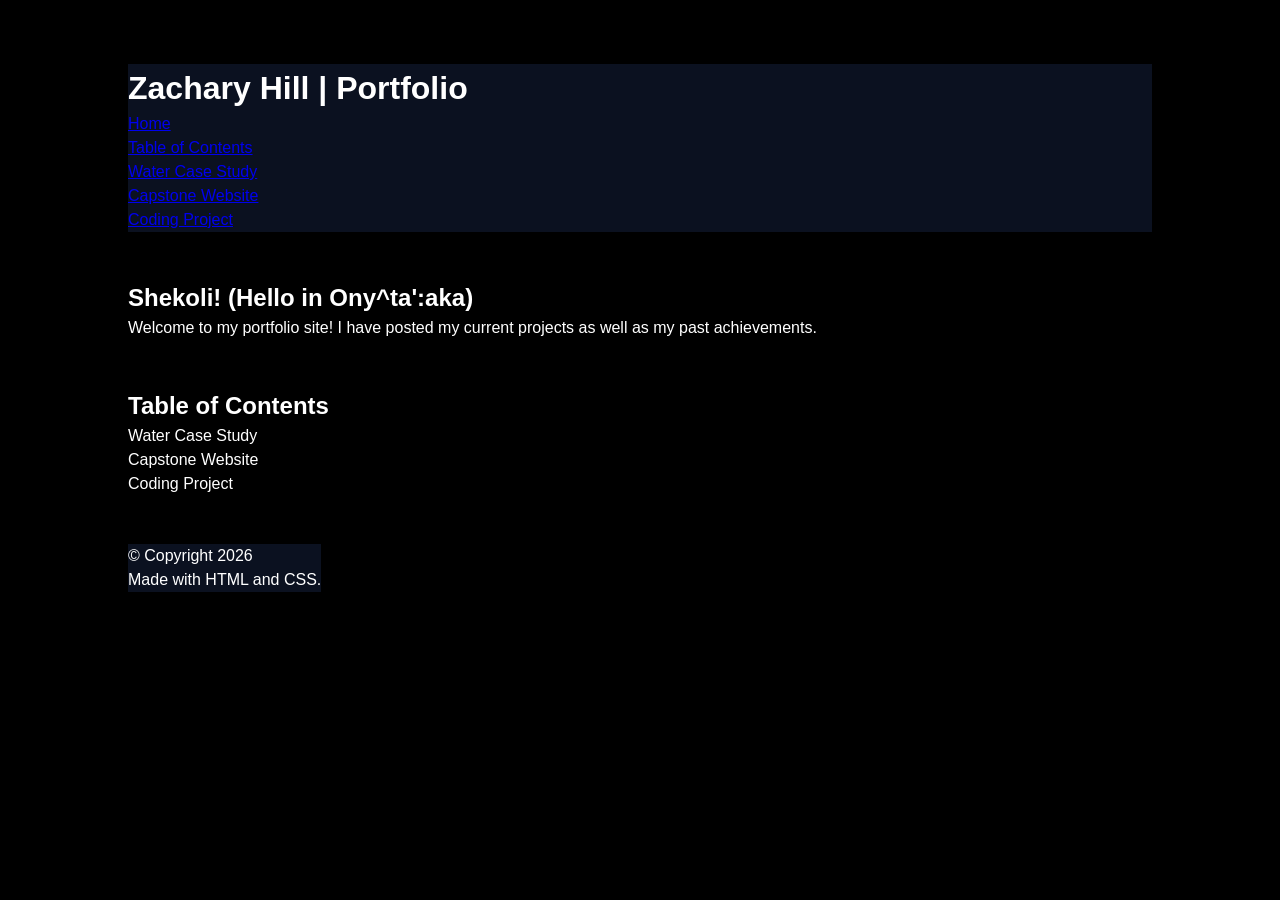
==== index.html @ ecf528c7 "add css and more content" ====
<!-- Portfolio website -->
<!DOCTYPE html>
<html lang="en">

<head>
  <meta charset="utf-8">
  <meta name="viewport" content="width=device-width, initial-scale=1.0">
  <link rel="stylesheet" href="./style.css">
  <title>Zachary Hill</title>
</head>


<body class="">
  <header>
    <h1>Zachary Hill | Portfolio</h1>
    <nav>
      <ul>
        <li><a href="#">Home</a></li>
        <li><a href="#table">Table of Contents</a></li>
        <li><a href="#water">Water Case Study</a></li>
        <li><a href="#capstone">Capstone Website</a></li>
        <li><a href="#code">Coding Project</a></li>
      </ul>
    </nav>
  </header>

  <main>
    <!-- cover page -->
    <!-- table of contents -->
    <!-- projects, include case study and coding project -->
    <section>
      <h2>Shekoli! (Hello in Ony^ta':aka)</h2>
      <p>Welcome to my portfolio site! I have posted my current projects as well as my past achievements.</p>
    </section>
    <section>
      <h2>Table of Contents</h2>
      <ul>
        <li>Water Case Study</li>
        <li>Capstone Website</li>
        <li>Coding Project</li>
        
      </ul>
    </section>
    <section>
      <h2></h2>
    </section>
  </main>

  <footer class="inline">
    <p>&copy; Copyright 2026</p>
    <p>Made with HTML and CSS.</p>
  </footer>
</body>

</html>
---- style.css ----
/* portfolio CSS file 
 *
 *
 * */

/* reset */
* {
  margin: 0;
  padding: 0;
}

/* troubleshooting class */
.el {
  border: 2px solid red;
}

/* Clean up Nav Bar */
ul {
  list-style-type: none;
}

/* layout and design */

body {
  background-color: black;
  color: white;
  font-family: "Helvetica", "Arial", sans-serif;
  line-height: 1.5;
  padding: 4em 1em;
  margin: 0 auto;
  max-width: 80vw;
}

h2 {
  margin-top: 1em;
  padding-top: 1em;
}

header, footer {
  background: #0b1120;
}

footer {
  display: inline-block;
}
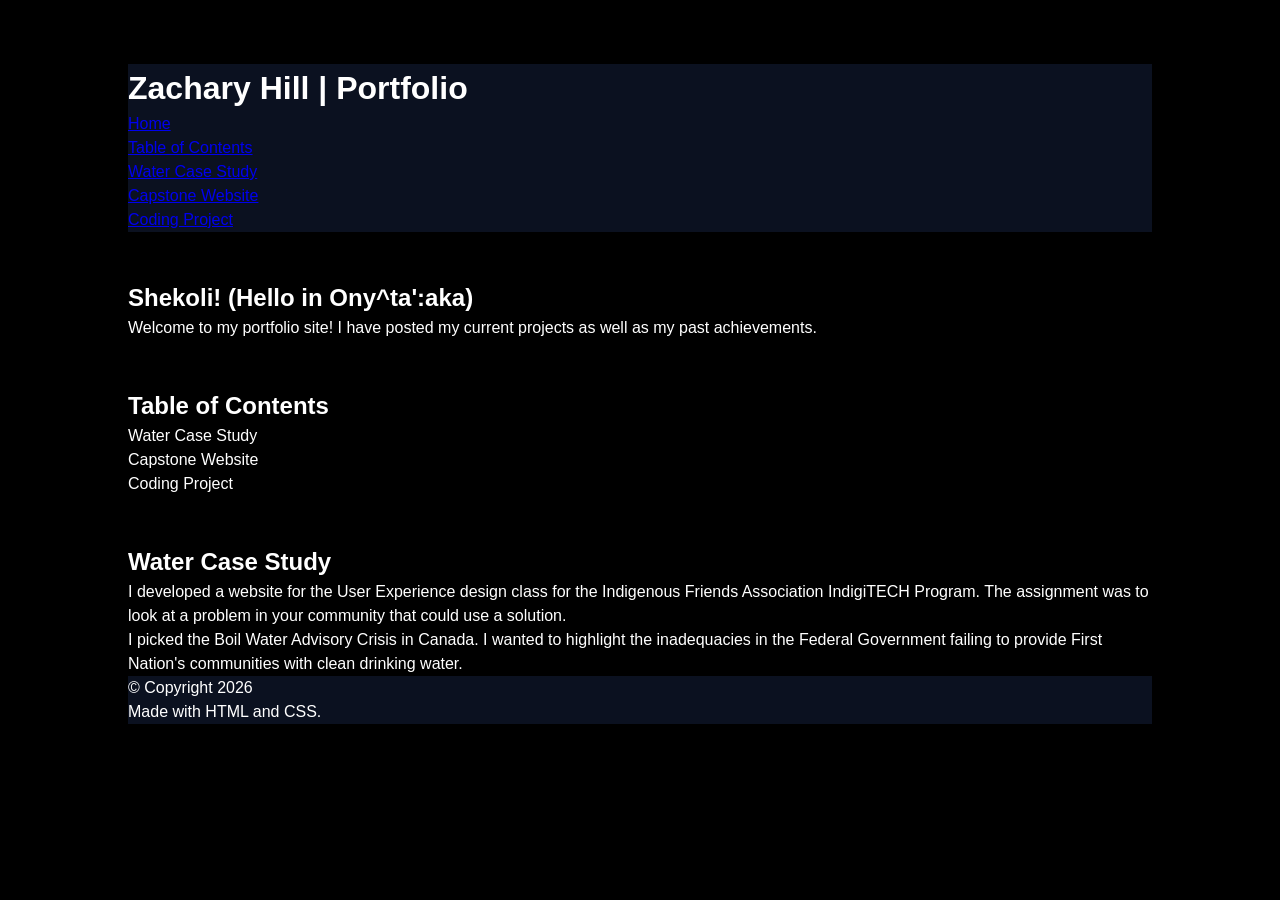
==== commit 08f71943: "more changes" ====
--- a/index.html
+++ b/index.html
@@ -38,15 +38,17 @@
         <li>Water Case Study</li>
         <li>Capstone Website</li>
         <li>Coding Project</li>
-        
+
       </ul>
     </section>
     <section>
-      <h2></h2>
+      <h2>Water Case Study</h2>
+      <p>I developed a website for the User Experience design class for the Indigenous Friends Association IndigiTECH Program. The assignment was to look at a problem in your community that could use a solution.</p>
+      <p>I picked the Boil Water Advisory Crisis in Canada. I wanted to highlight the inadequacies in the Federal Government failing to provide First Nation's communities with clean drinking water.</p>
     </section>
   </main>
 
-  <footer class="inline">
+  <footer>
     <p>&copy; Copyright 2026</p>
     <p>Made with HTML and CSS.</p>
   </footer>
--- a/style.css
+++ b/style.css
@@ -41,5 +41,5 @@
 }
 
 footer {
-  display: inline-block;
+  display: block;
 }
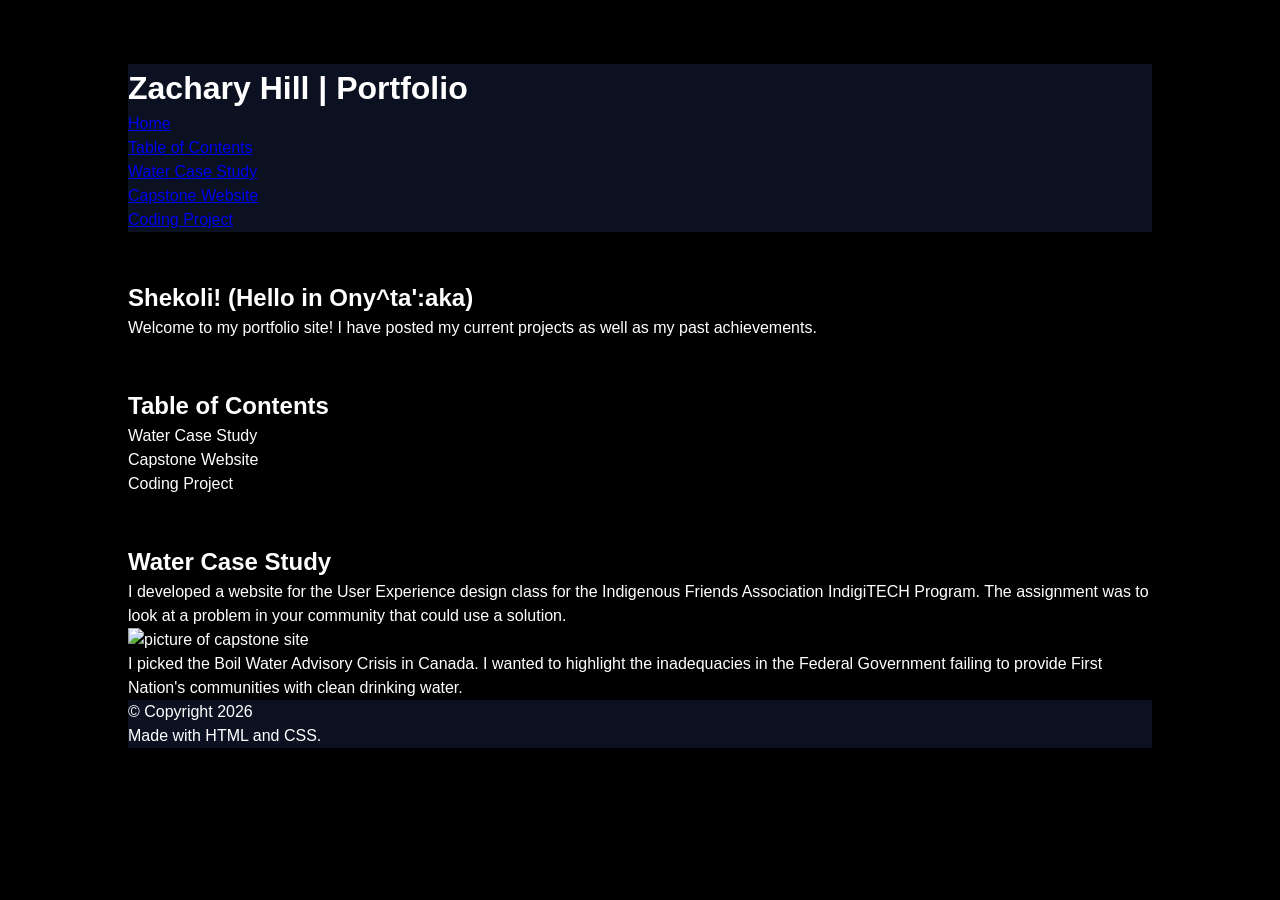
==== commit 2b149178: "add water section ;" ====
--- a/index.html
+++ b/index.html
@@ -44,6 +44,7 @@
     <section>
       <h2>Water Case Study</h2>
       <p>I developed a website for the User Experience design class for the Indigenous Friends Association IndigiTECH Program. The assignment was to look at a problem in your community that could use a solution.</p>
+      <img src="https://placecats.com/2000/1000" alt="picture of capstone site" height="300px">
       <p>I picked the Boil Water Advisory Crisis in Canada. I wanted to highlight the inadequacies in the Federal Government failing to provide First Nation's communities with clean drinking water.</p>
     </section>
   </main>
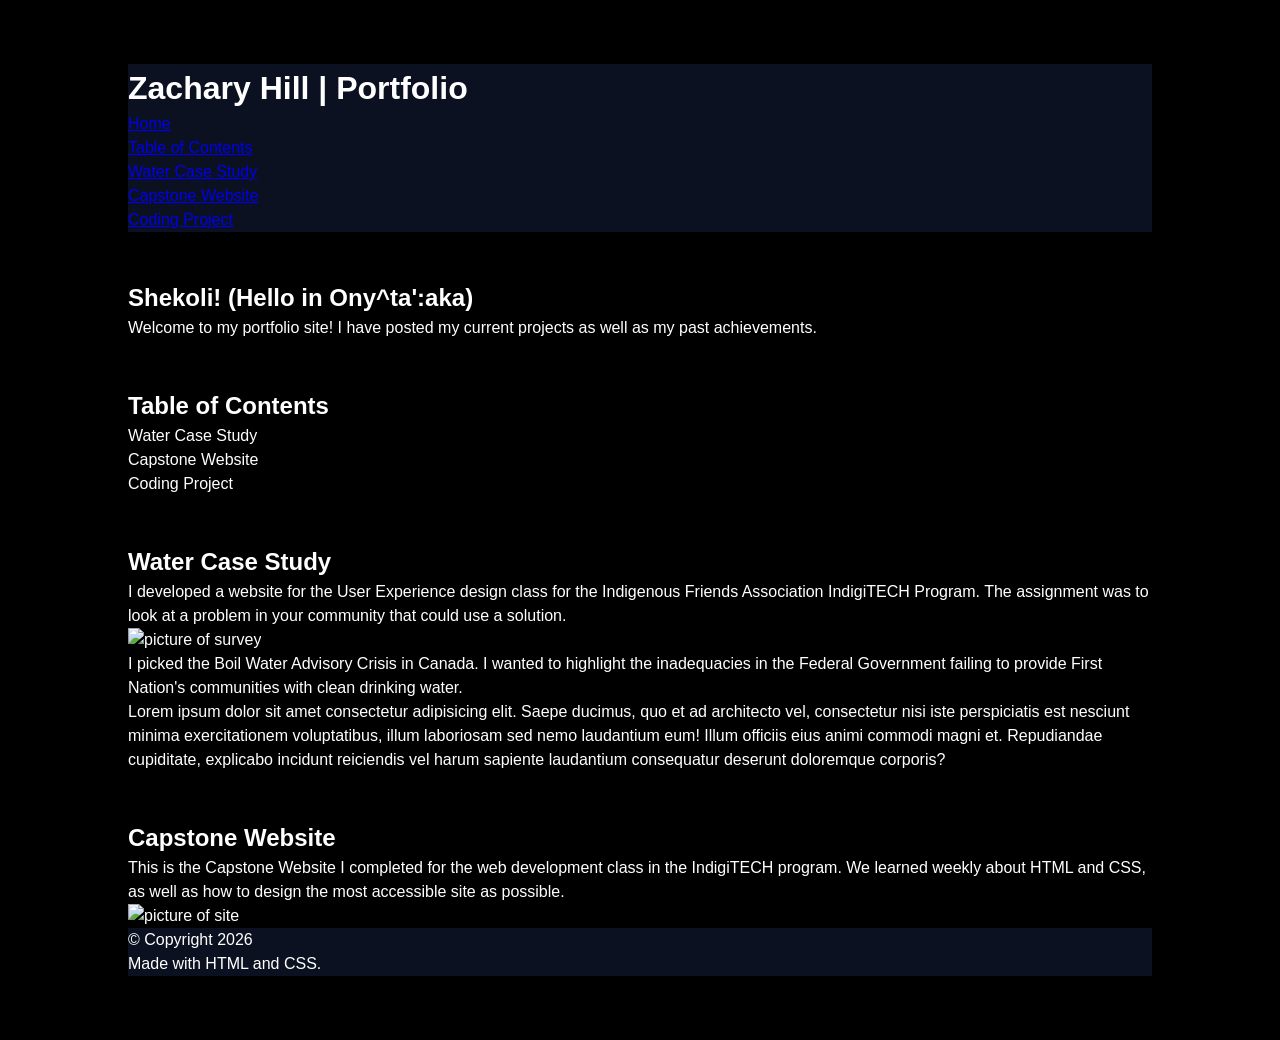
==== commit 143ca562: "add changes" ====
--- a/index.html
+++ b/index.html
@@ -43,9 +43,23 @@
     </section>
     <section>
       <h2>Water Case Study</h2>
-      <p>I developed a website for the User Experience design class for the Indigenous Friends Association IndigiTECH Program. The assignment was to look at a problem in your community that could use a solution.</p>
-      <img src="https://placecats.com/2000/1000" alt="picture of capstone site" height="300px">
-      <p>I picked the Boil Water Advisory Crisis in Canada. I wanted to highlight the inadequacies in the Federal Government failing to provide First Nation's communities with clean drinking water.</p>
+      <p>I developed a website for the User Experience design class for the Indigenous Friends Association IndigiTECH
+        Program. The assignment was to look at a problem in your community that could use a solution.</p>
+      <img src="https://placecats.com/2000/1000" alt="picture of survey" height="300px">
+      <p>I picked the Boil Water Advisory Crisis in Canada. I wanted to highlight the inadequacies in the Federal
+        Government failing to provide First Nation's communities with clean drinking water.</p>
+      <p>Lorem ipsum dolor sit amet consectetur adipisicing elit. Saepe ducimus, quo et ad architecto vel, consectetur
+        nisi iste perspiciatis est nesciunt minima exercitationem voluptatibus, illum laboriosam sed nemo laudantium
+        eum! Illum officiis eius animi commodi magni et. Repudiandae cupiditate, explicabo incidunt reiciendis vel harum
+        sapiente laudantium consequatur deserunt doloremque corporis?</p>
+    </section>
+
+    <section>
+      <h2>Capstone Website</h2>
+      <p>This is the Capstone Website I completed for the web development class in the IndigiTECH program. We learned
+        weekly about HTML and CSS, as well as how to design the most accessible site as possible.</p>
+      <img src="https://placecats.com/2000/1000" alt="picture of site" height="400px">
+      <p></p>
     </section>
   </main>
 
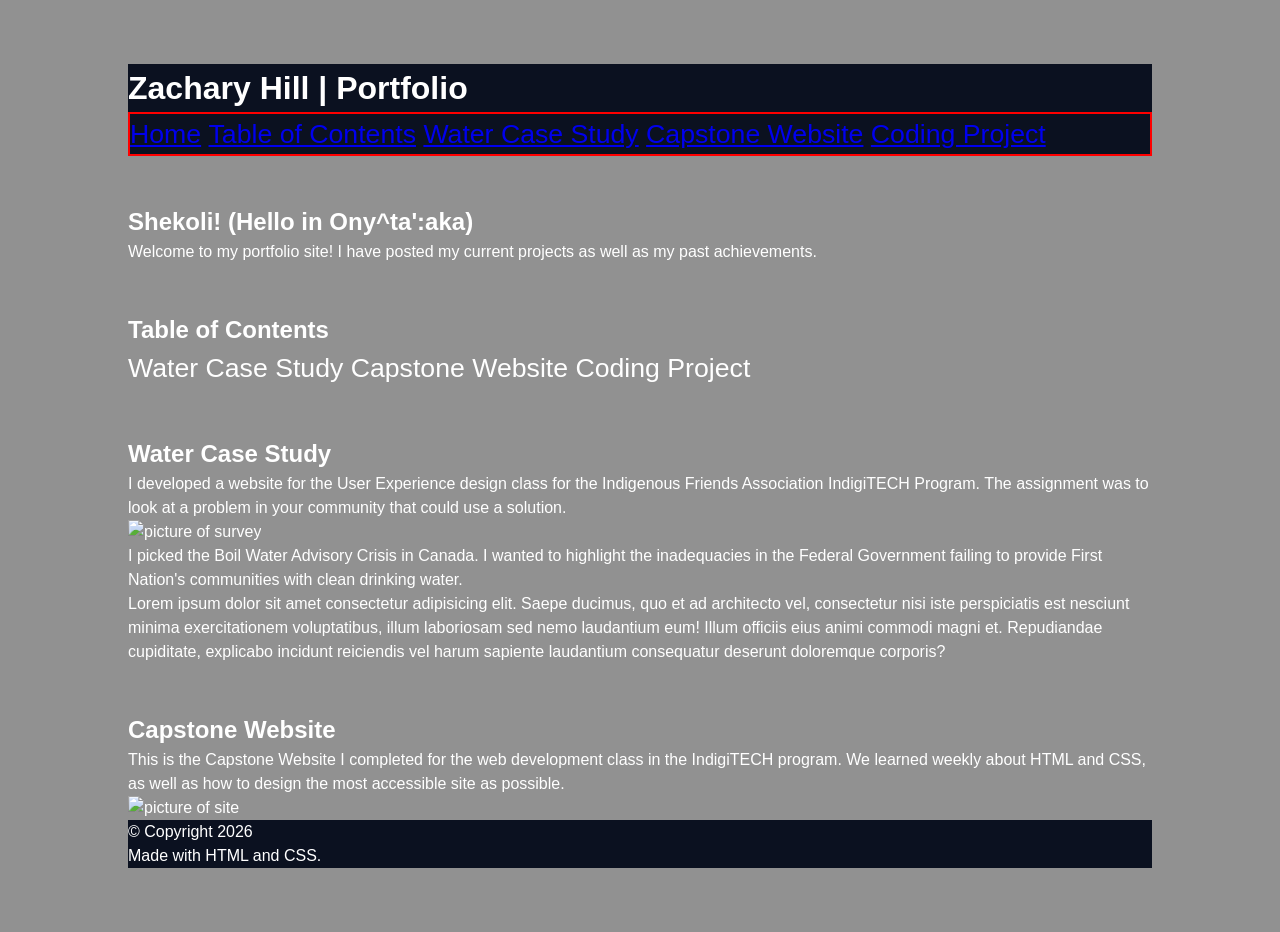
==== commit f785a7d1: "add main content" ====
--- a/index.html
+++ b/index.html
@@ -14,7 +14,7 @@
   <header>
     <h1>Zachary Hill | Portfolio</h1>
     <nav>
-      <ul>
+      <ul class="el">
         <li><a href="#">Home</a></li>
         <li><a href="#table">Table of Contents</a></li>
         <li><a href="#water">Water Case Study</a></li>
@@ -32,7 +32,7 @@
       <h2>Shekoli! (Hello in Ony^ta':aka)</h2>
       <p>Welcome to my portfolio site! I have posted my current projects as well as my past achievements.</p>
     </section>
-    <section>
+    <section id="table">
       <h2>Table of Contents</h2>
       <ul>
         <li>Water Case Study</li>
@@ -41,7 +41,7 @@
 
       </ul>
     </section>
-    <section>
+    <section id="water">
       <h2>Water Case Study</h2>
       <p>I developed a website for the User Experience design class for the Indigenous Friends Association IndigiTECH
         Program. The assignment was to look at a problem in your community that could use a solution.</p>
@@ -54,7 +54,7 @@
         sapiente laudantium consequatur deserunt doloremque corporis?</p>
     </section>
 
-    <section>
+    <section id="capstone">
       <h2>Capstone Website</h2>
       <p>This is the Capstone Website I completed for the web development class in the IndigiTECH program. We learned
         weekly about HTML and CSS, as well as how to design the most accessible site as possible.</p>
--- a/style.css
+++ b/style.css
@@ -17,12 +17,17 @@
 /* Clean up Nav Bar */
 ul {
   list-style-type: none;
+  font-size: 20pt;
+}
+
+li {
+  display: inline;
 }
 
 /* layout and design */
 
 body {
-  background-color: black;
+  background-color: #919191;
   color: white;
   font-family: "Helvetica", "Arial", sans-serif;
   line-height: 1.5;
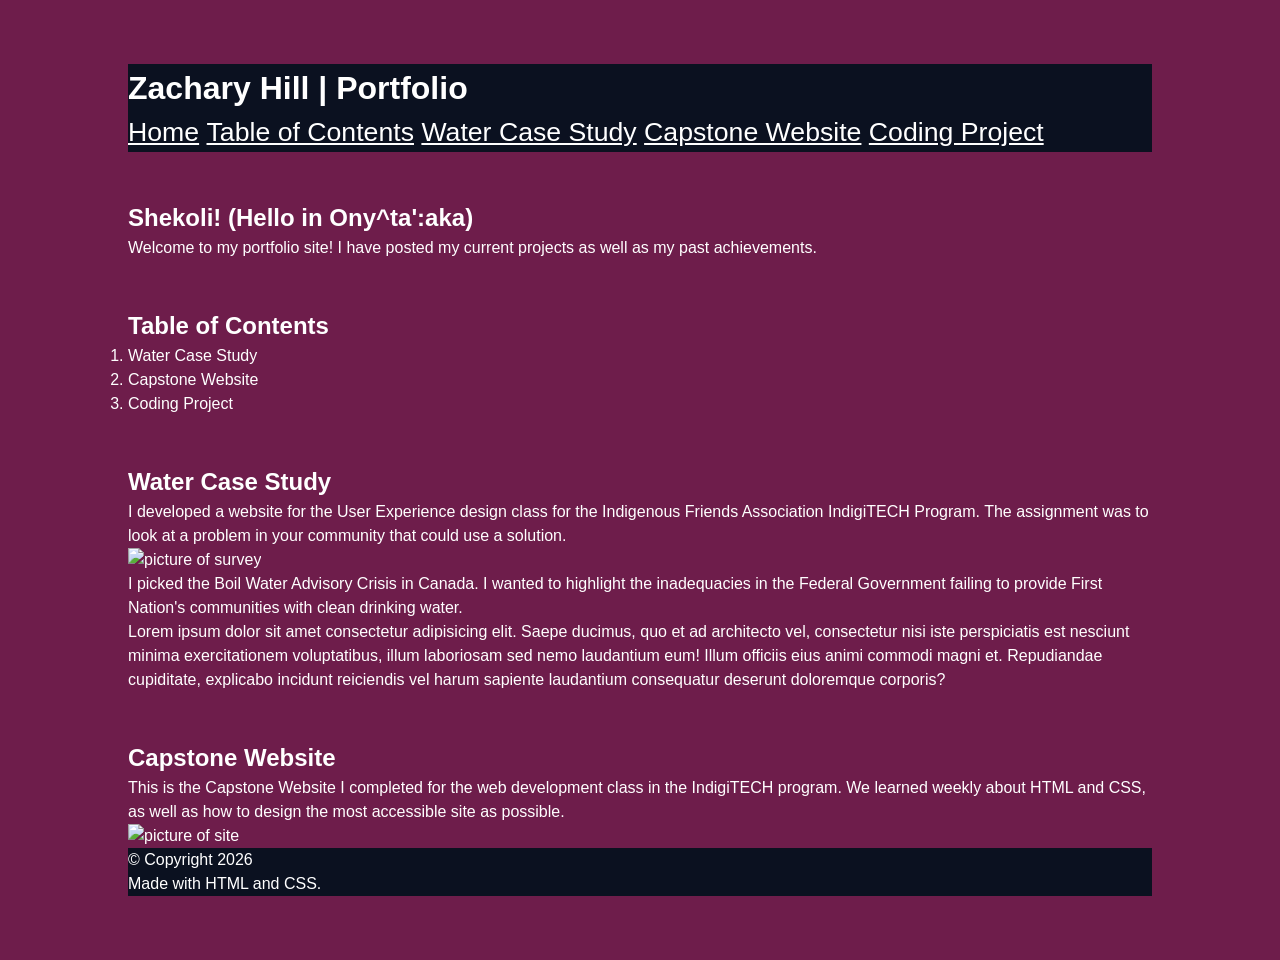
==== commit 1057b2dd: "change bg & a color" ====
--- a/index.html
+++ b/index.html
@@ -14,7 +14,7 @@
   <header>
     <h1>Zachary Hill | Portfolio</h1>
     <nav>
-      <ul class="el">
+      <ul>
         <li><a href="#">Home</a></li>
         <li><a href="#table">Table of Contents</a></li>
         <li><a href="#water">Water Case Study</a></li>
@@ -34,12 +34,12 @@
     </section>
     <section id="table">
       <h2>Table of Contents</h2>
-      <ul>
+      <ol>
         <li>Water Case Study</li>
         <li>Capstone Website</li>
         <li>Coding Project</li>
 
-      </ul>
+      </ol>
     </section>
     <section id="water">
       <h2>Water Case Study</h2>
--- a/style.css
+++ b/style.css
@@ -15,25 +15,29 @@
 }
 
 /* Clean up Nav Bar */
-ul {
+nav ul {
   list-style-type: none;
   font-size: 20pt;
 }
 
-li {
+nav li {
   display: inline;
 }
 
 /* layout and design */
 
 body {
-  background-color: #919191;
+  background-color: #6E1D4B;
   color: white;
   font-family: "Helvetica", "Arial", sans-serif;
   line-height: 1.5;
   padding: 4em 1em;
   margin: 0 auto;
   max-width: 80vw;
+}
+
+header a {
+  color: white;
 }
 
 h2 {
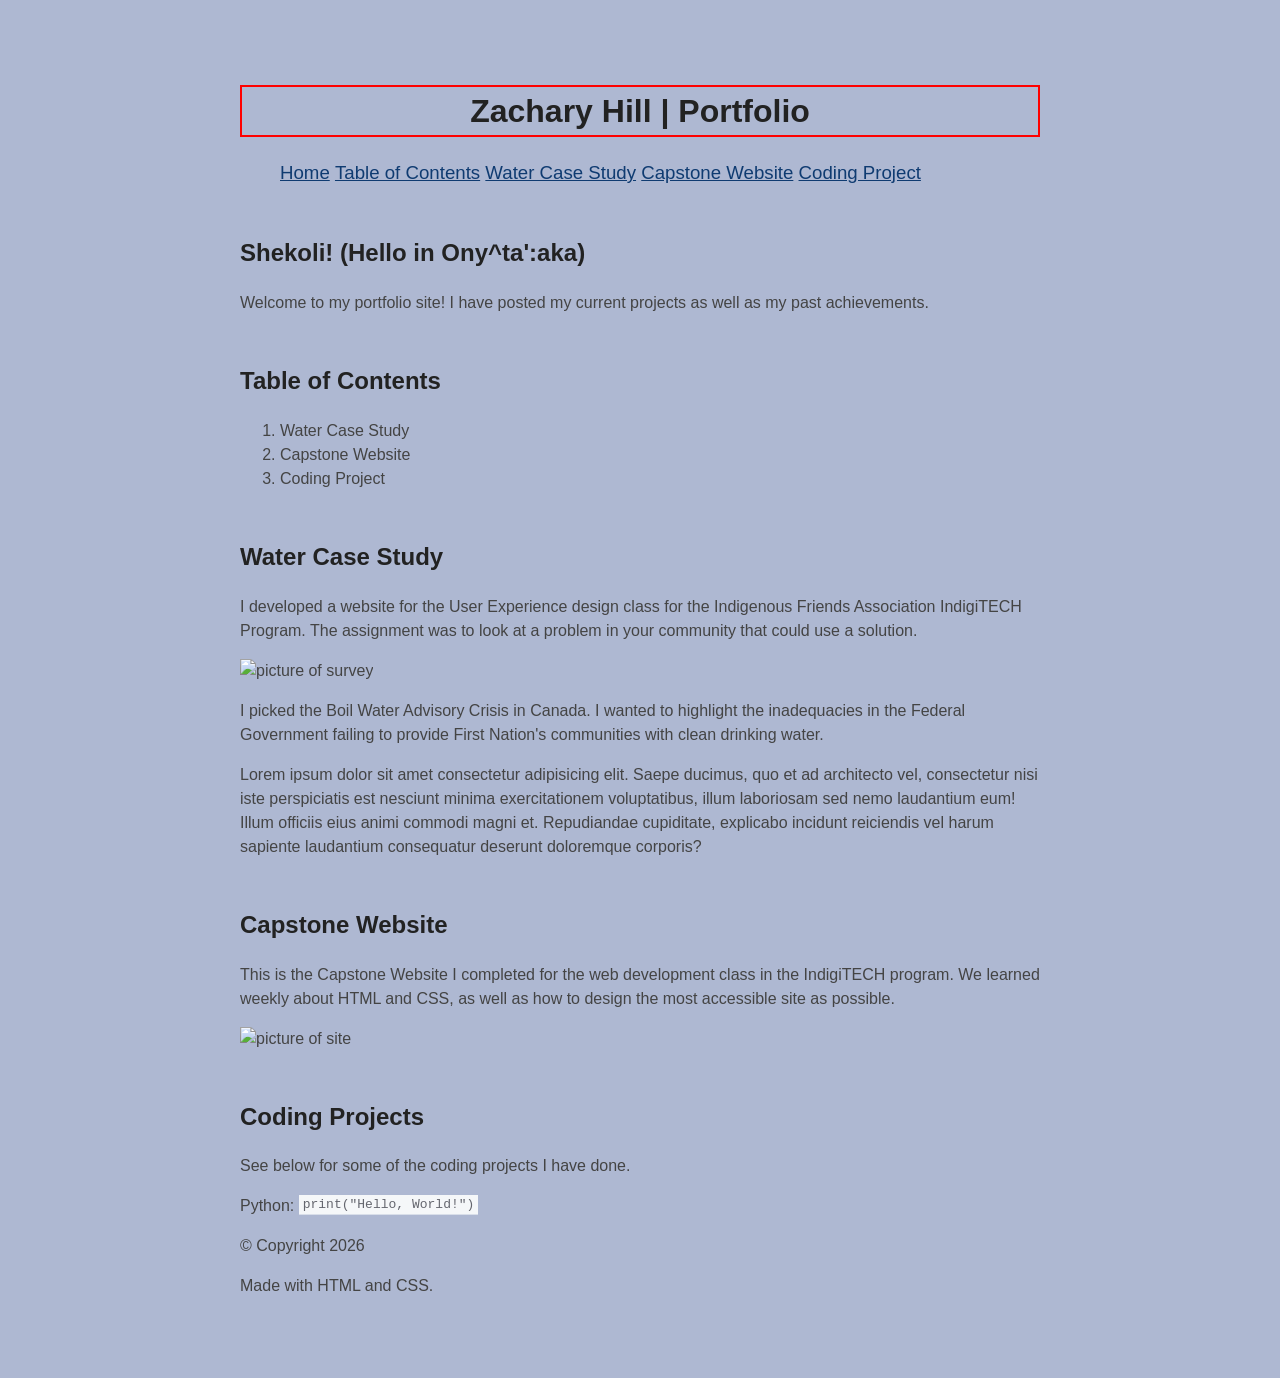
==== commit 9f3392ca: "add section index, rules css" ====
--- a/index.html
+++ b/index.html
@@ -12,7 +12,7 @@
 
 <body class="">
   <header>
-    <h1>Zachary Hill | Portfolio</h1>
+    <h1 class="el">Zachary Hill | Portfolio</h1>
     <nav>
       <ul>
         <li><a href="#">Home</a></li>
@@ -61,6 +61,12 @@
       <img src="https://placecats.com/2000/1000" alt="picture of site" height="400px">
       <p></p>
     </section>
+
+    <section id="code">
+      <h2>Coding Projects</h2>
+      <p>See below for some of the coding projects I have done.</p>
+      <p>Python: <code>print("Hello, World!")</code></p>
+    </section>
   </main>
 
   <footer>
--- a/style.css
+++ b/style.css
@@ -4,10 +4,10 @@
  * */
 
 /* reset */
-* {
+/* * {
   margin: 0;
   padding: 0;
-}
+} */
 
 /* troubleshooting class */
 .el {
@@ -17,27 +17,28 @@
 /* Clean up Nav Bar */
 nav ul {
   list-style-type: none;
-  font-size: 20pt;
+  font-size: 14pt;
 }
 
 nav li {
   display: inline;
 }
 
+header h1 {
+  display: block;
+  text-align: center;
+}
+
 /* layout and design */
 
 body {
-  background-color: #6E1D4B;
-  color: white;
+  background-color: #AEB8D2;
+  color: #444;
   font-family: "Helvetica", "Arial", sans-serif;
   line-height: 1.5;
   padding: 4em 1em;
   margin: 0 auto;
-  max-width: 80vw;
-}
-
-header a {
-  color: white;
+  max-width: 50em;
 }
 
 h2 {
@@ -45,8 +46,29 @@
   padding-top: 1em;
 }
 
-header, footer {
-  background: #0b1120;
+h1, h2, strong {
+  color:#222;
+}
+
+code,
+pre {
+  background: #f5f7f9;
+  border-bottom: 1px solid #d8dee9;
+  color: #64666e;
+}
+
+code {
+  padding: 2px 4px;
+  vertical-align: text-bottom
+}
+
+pre {
+  padding: 1em;
+  border-left: 2px solid #69c;
+}
+
+a {
+  color: #0f3b71;
 }
 
 footer {
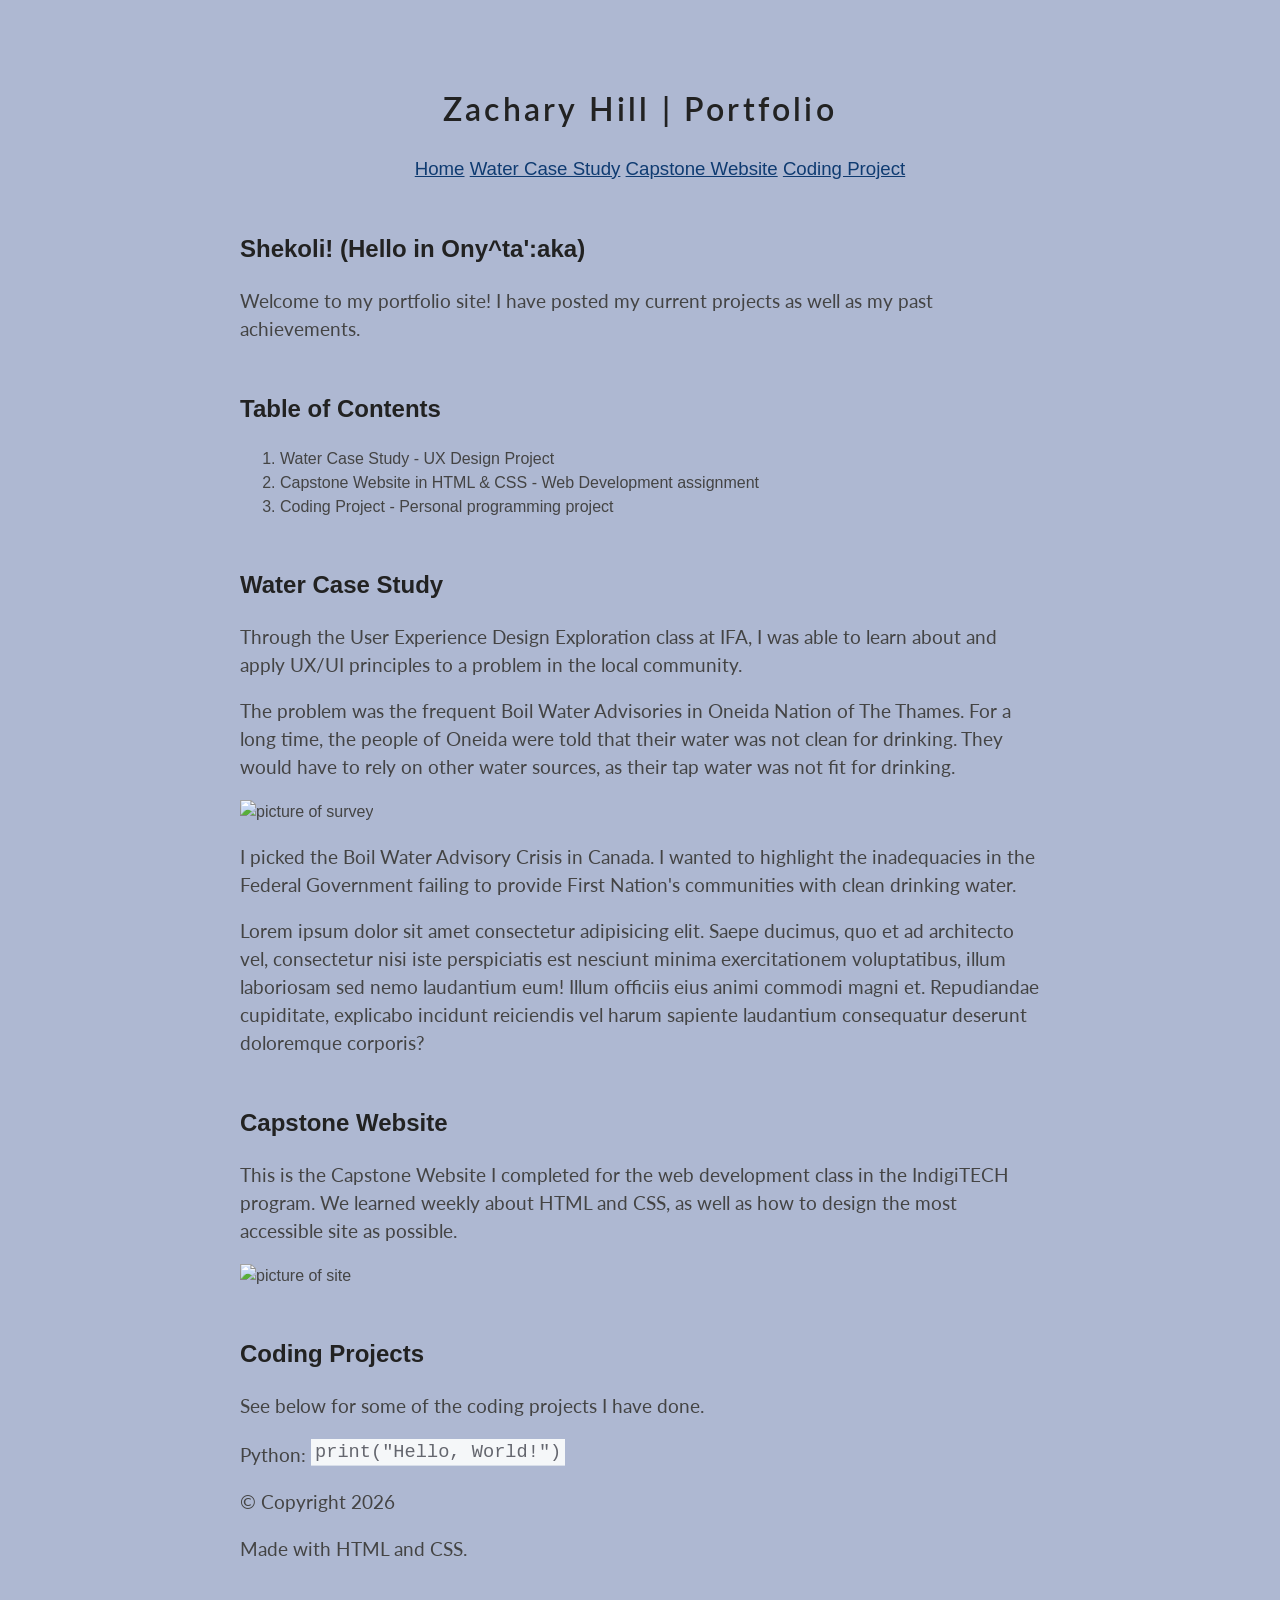
==== commit 13699c3a: "add content, styles" ====
--- a/index.html
+++ b/index.html
@@ -5,6 +5,11 @@
 <head>
   <meta charset="utf-8">
   <meta name="viewport" content="width=device-width, initial-scale=1.0">
+  <link rel="preconnect" href="https://fonts.googleapis.com">
+  <link rel="preconnect" href="https://fonts.gstatic.com" crossorigin>
+  <link
+    href="https://fonts.googleapis.com/css2?family=Instrument+Serif:ital@0;1&family=Lato:ital,wght@0,100;0,300;0,400;0,700;0,900;1,100;1,300;1,400;1,700;1,900&display=swap"
+    rel="stylesheet">
   <link rel="stylesheet" href="./style.css">
   <title>Zachary Hill</title>
 </head>
@@ -12,11 +17,10 @@
 
 <body class="">
   <header>
-    <h1 class="el">Zachary Hill | Portfolio</h1>
+    <h1>Zachary Hill | Portfolio</h1>
     <nav>
       <ul>
         <li><a href="#">Home</a></li>
-        <li><a href="#table">Table of Contents</a></li>
         <li><a href="#water">Water Case Study</a></li>
         <li><a href="#capstone">Capstone Website</a></li>
         <li><a href="#code">Coding Project</a></li>
@@ -35,16 +39,16 @@
     <section id="table">
       <h2>Table of Contents</h2>
       <ol>
-        <li>Water Case Study</li>
-        <li>Capstone Website</li>
-        <li>Coding Project</li>
+        <li>Water Case Study - UX Design Project</li>
+        <li>Capstone Website in HTML & CSS - Web Development assignment</li>
+        <li>Coding Project - Personal programming project</li>
 
       </ol>
     </section>
     <section id="water">
       <h2>Water Case Study</h2>
-      <p>I developed a website for the User Experience design class for the Indigenous Friends Association IndigiTECH
-        Program. The assignment was to look at a problem in your community that could use a solution.</p>
+      <p>Through the User Experience Design Exploration class at IFA, I was able to learn about and apply UX/UI principles to a problem in the local community.</p>
+      <p>The problem was the frequent Boil Water Advisories in Oneida Nation of The Thames. For a long time, the people of Oneida were told that their water was not clean for drinking. They would have to rely on other water sources, as their tap water was not fit for drinking.</p>
       <img src="https://placecats.com/2000/1000" alt="picture of survey" height="300px">
       <p>I picked the Boil Water Advisory Crisis in Canada. I wanted to highlight the inadequacies in the Federal
         Government failing to provide First Nation's communities with clean drinking water.</p>
--- a/style.css
+++ b/style.css
@@ -18,6 +18,7 @@
 nav ul {
   list-style-type: none;
   font-size: 14pt;
+  text-align: center;
 }
 
 nav li {
@@ -34,11 +35,22 @@
 body {
   background-color: #AEB8D2;
   color: #444;
-  font-family: "Helvetica", "Arial", sans-serif;
+  font-family: sans-serif;
   line-height: 1.5;
   padding: 4em 1em;
   margin: 0 auto;
   max-width: 50em;
+}
+
+body p {
+  font-family: "Lato", sans-serif;
+  font-size: 14pt;
+}
+
+body h1 {
+  font-family: "Lato", sans-serif;
+  font-weight: 600;
+  letter-spacing: 0.10em;
 }
 
 h2 {
@@ -73,4 +85,10 @@
 
 footer {
   display: block;
+}
+
+section img {
+  display: inline;
+  margin: 0 auto;
+  
 }
